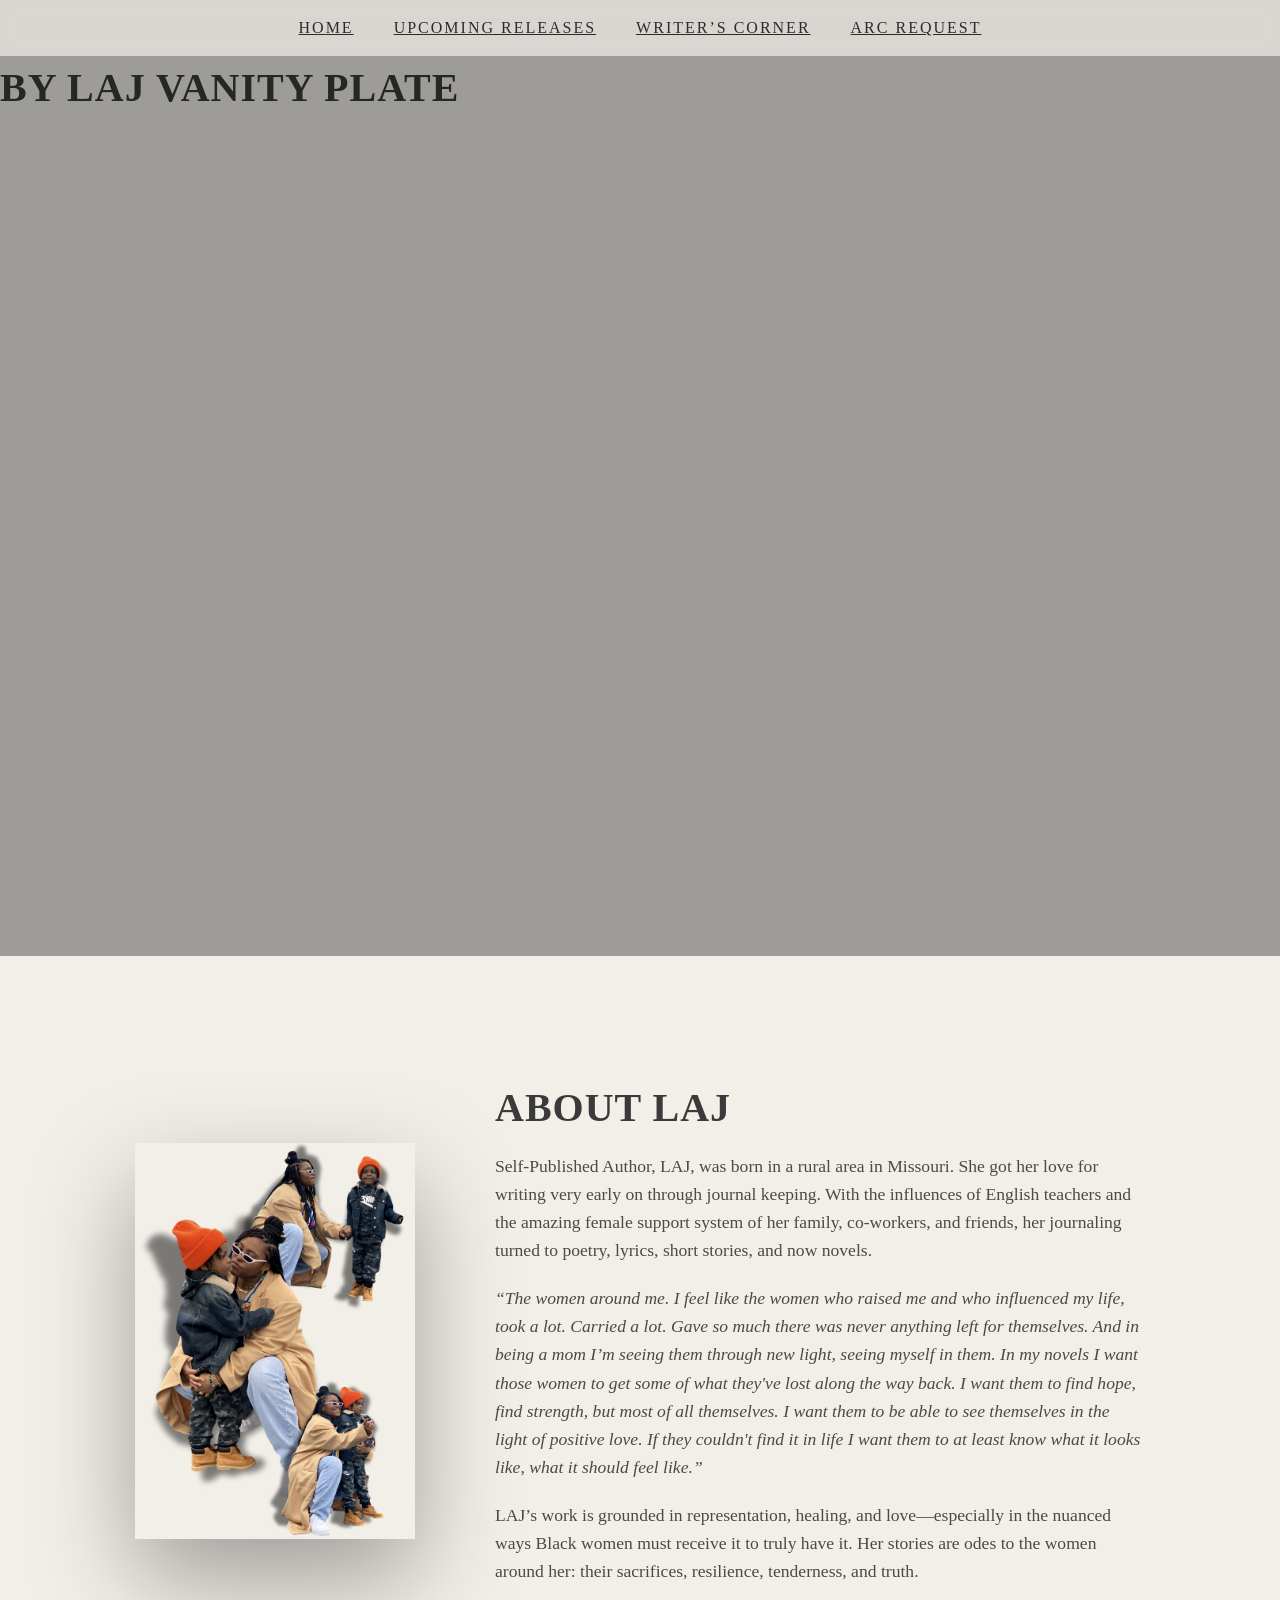
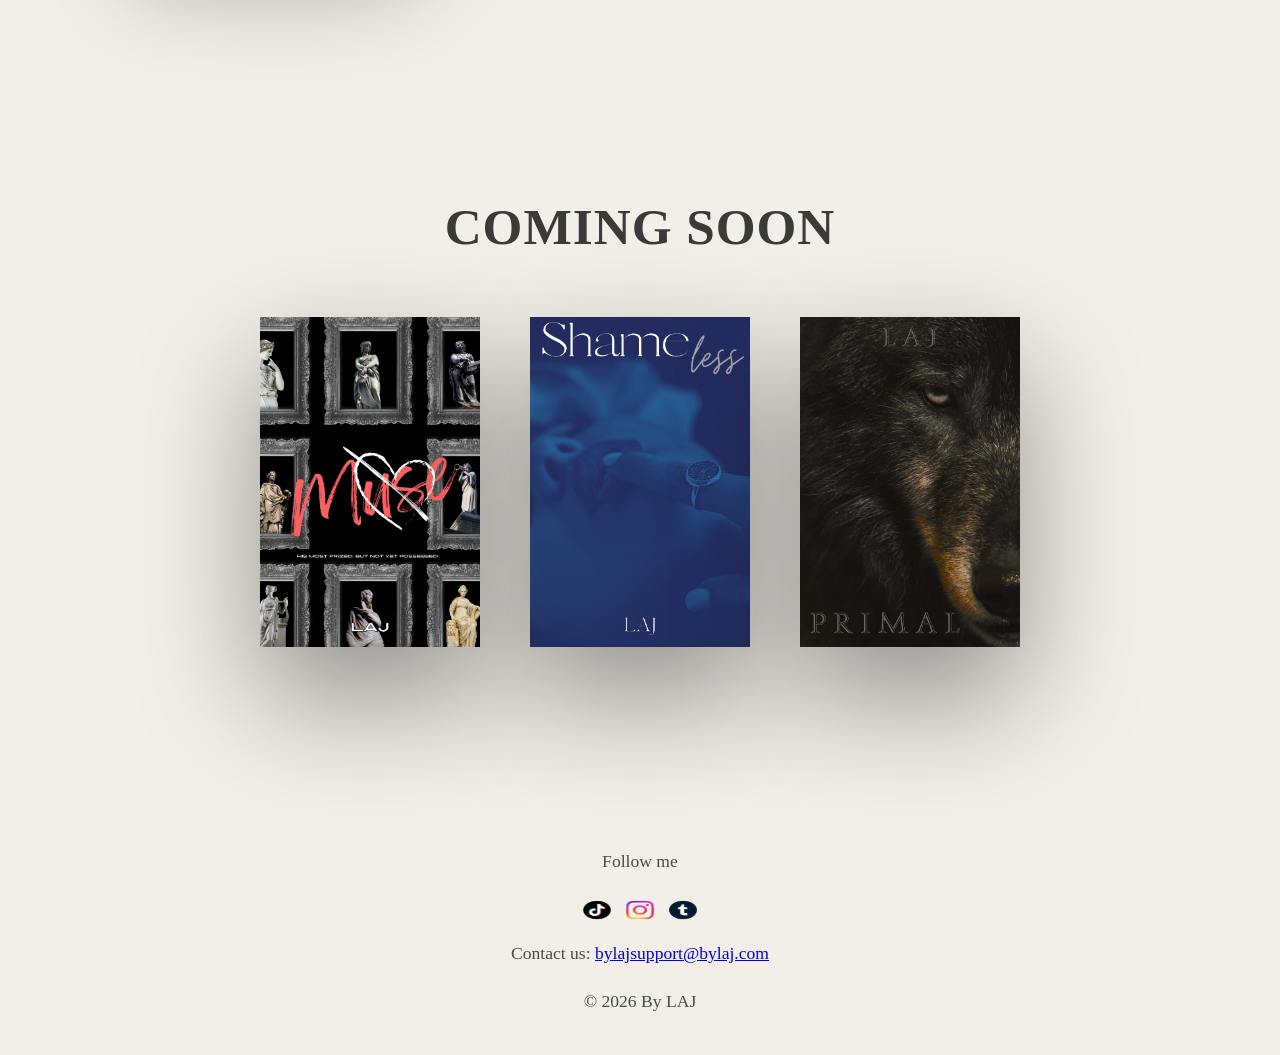
==== index.html @ 956c9118 "Remove Google Fonts and add hidden heading Removed Google Fonts links and added a hidden heading for" ====
<!DOCTYPE html>
<html lang="en">
<head>
  <meta charset="UTF-8">
  <meta name="description" content="By LAJ - Author and creative writer portfolio website">
  <meta name="keywords" content="LAJ, author, writer, books, creative writing">
  <meta name="viewport" content="width=device-width, initial-scale=1.0">
  <title>By LAJ | Home</title>
  <link rel="stylesheet" href="style.css">
</head>
<body>

  <!-- NAVIGATION -->
  <header>
    <nav>
      <ul>
        <li><a href="index.html">Home</a></li>
        <li><a href="upcoming.html">Upcoming Releases</a></li>
        <li><a href="writers-corner.html">Writer’s Corner</a></li>
        <li><a href="arc.html">ARC Request</a></li>
      </ul>
    </nav>
  </header>

  <!-- VANITY PLATE / INTRO VIDEO -->
  <section class="hero-video">
  <h2 class="visually-hidden">BY Laj Vanity Plate</h2>
  <video autoplay muted loop playsinline>
    <source src="vanity-plate.mp4" type="video/mp4">
  </video>

  <div class="hero-overlay">
  </div>
</section>

  <main>
    <!-- ABOUT SECTION -->
    <section class="about">
      <img src="author.png" alt="Author photo" class="parallax">
      <div class="about-text parallax-text">
        <h2>About LAJ</h2>
        <p>
          Self-Published Author, LAJ, was born in a rural area in Missouri.
          She got her love for writing very early on through journal keeping.
          With the influences of English teachers and the amazing female support system of her family, co-workers, and friends, her journaling turned to poetry, lyrics, short stories, and now novels.
        </p>
        <p class="quote">
          <em>
            “The women around me. I feel like the women who raised me and who influenced my life, took a lot. Carried a lot. Gave so much there was never anything left for themselves. And in being a mom I’m seeing them through new light, seeing myself in them. In my novels I want those women to get some of what they've lost along the way back. I want them to find hope, find strength, but most of all themselves. I want them to be able to see themselves in the light of positive love. If they couldn't find it in life I want them to at least know what it looks like, what it should feel like.”
          </em>
        </p>
        <p>
          LAJ’s work is grounded in representation, healing, and love—especially in the nuanced ways Black women must receive it to truly have it. Her stories are odes to the women around her: their sacrifices, resilience, tenderness, and truth.
        </p>
      </div>
    </section>

    <!-- FEATURED BOOKS -->
    <section class="section-card slide-up">
      <h2>Coming Soon</h2>
      <div class="book-grid">
        <div class="book parallax-book" data-index="0"><img src="book1.jpg" alt="Muse Cover"></div>
        <div class="book parallax-book" data-index="1"><img src="book2.jpg" alt="Shamless Cover"></div>
        <div class="book parallax-book" data-index="2"><img src="book3.jpg" alt="Primal"></div>
      </div>
    </section>
  </main>

  <!-- FOOTER -->
  <footer class="fade-in">
    <p>Follow me</p>
    <div class="social-icons">
      <a href="https://www.tiktok.com/@bylaj" target="_blank"><img src="2.png" alt="TikTok"></a>
      <a href="https://www.instagram.com/_bylaj" target="_blank"><img src="3.png" alt="Instagram"></a>
      <a href="https://www.tumblr.com/bylaj" target="_blank"><img src="4.png" alt="Tumblr"></a>
    </div>
  
      <p>Contact us: <a href="mailto:bylajsupport@bylaj.com">bylajsupport@bylaj.com</a></p>
    <p>© 2026 By LAJ</p>
  </footer>

  <script src="script.js"></script>
</body>
</html>
---- style.css ----
:root {
  --ink: #1a1a1a;
  --paper: #f2efe9;
  --aged-paper: #e6d7bf;
  --soft-shadow: rgba(0,0,0,0.08);
  --deep-shadow: rgba(0,0,0,0.15);
  --heritage-gold: #b89b5e;
}

* { margin: 0; padding: 0; box-sizing: border-box; }
html { scroll-behavior: smooth; }

body {
  font-family: "Georgia", serif;
  background: var(--paper);
  color: var(--ink);
  line-height: 1.6;
}

/* -------------------------
   NAVIGATION
--------------------------*/
header { position: sticky; top: 0; z-index: 100; }

nav ul {
  display: flex;
  justify-content: center;
  list-style: none;
  background: rgba(0,0,0,0.1);
  padding: 15px;
  backdrop-filter: blur(8px);
}

nav a {
  font-family: "Times New Roman", serif;
  text-transform: uppercase;
  letter-spacing: 2px;
  font-weight: 400;
  color: rgba(0,0,0,0.8);
  position: relative;
  margin: 0 20px;
  transition: all 0.3s ease;
}

nav a::after {
  content: "";
  position: absolute;
  bottom: -5px;
  left: 50%;
  width: 0;
  height: 6px;
  background: rgba(0,0,0,0.15);
  box-shadow: 0 0 15px rgba(0,0,0,0.25);
  transition: width 0.4s ease, left 0.4s ease;
  border-radius: 3px;
}

nav a:hover::after {
  width: 100%;
  left: 0;
}

/* -------------------------
   HERO / INTRO VIDEOS
--------------------------*/
.intro-video, .hero-video { position: relative; height: 100vh; overflow: hidden; }

.intro-video video, .hero-video video {
  width: 100%;
  height: 100%;
  object-fit: cover;
}

.intro-overlay, .hero-overlay {
  position: absolute;
  inset: 0;
  display: flex;
  flex-direction: column;
  justify-content: center;
  align-items: center;
  text-align: center;
}

.intro-overlay { color: white; background: rgba(0,0,0,0.3); }
.hero-overlay { background: rgba(0,0,0,0.35); }

.intro-overlay h1, .hero-overlay h1 {
  font-family: 'Montserrat',  cursive;
  font-size: 4rem;
  letter-spacing: 3px;
  margin-bottom: 10px;
  color: white;
}

.intro-overlay p, .tagline {
  font-family: "Georgia", serif;
  font-size: 1.2rem;
  color: white;
  font-weight: 400;
  opacity: 0.9;
}

/* -------------------------
   SECTION HEADERS About & Featured Books
--------------------------*/
h2, .writers-title {
  font-family: "Times New Roman", serif; cursive; 
  text-transform: uppercase;    
  font-size: 2.5rem;
  color: #3a3a3a;
  letter-spacing: 1px;
  margin-bottom: 12px;
}

p, .writers-subtitle {
  font-family: "Georgia", serif;
  font-size: 1.1rem;
  color: #4a4a4a;
  line-height: 1.6;
  margin-bottom: 20px;
}

/* -------------------------
   ABOUT / FLOATING ART GALLERY
--------------------------*/
.about {
  display: flex;
  justify-content: center;
  align-items: center;
  gap: 80px;
  margin: 120px auto;
  padding: 0 60px;
  max-width: 1200px;
}

.about img {
  width: 280px;
  flex-shrink: 0;
  filter: grayscale(10%) contrast(1.05);
  box-shadow: 0 40px 100px rgba(0,0,0,0.35);
}

.about-text { max-width: 650px; }

/* -------------------------
   FEATURED BOOKS / GRID
--------------------------*/
.section-card.slide-up {
  background: none;
  padding: 60px 20px;
  margin: 100px auto 120px;
}

.section-card.slide-up h2 {
  text-align: center;
  font-family: "Times New Roman", serif; cursive; 
  text-transform: uppercase;   
  font-size: 3.2rem;
  margin-bottom: 50px;
}

.book-grid {
  display: flex;
  justify-content: center;
  flex-wrap: wrap;
  gap: 50px;
}

.book {
  width: 220px; height: 330px;
  overflow: hidden;
  cursor: pointer;
  box-shadow: 0 50px 120px rgba(0,0,0,0.4);
  transition: transform 0.6s ease, box-shadow 0.6s ease;
  position: relative;
}

.book img {
  width: 100%;
  height: 100%;
  object-fit: cover;
}

.book:hover {
  transform: translateY(-25px) scale(1.07);
  box-shadow: 0 70px 150px rgba(0,0,0,0.6);
}

/* -------------------------
   UPCOMING RELEASES TABLE
--------------------------*/
#upcoming-table {
  width: 85%;
  max-width: 1000px;
  margin: 40px auto;
  border-collapse: collapse;
}

#upcoming-table th, #upcoming-table td {
  padding: 25px 15px;
  text-align: center;
  vertical-align: top;
}

#upcoming-table th {
  font-family: "Times New Roman", serif;
  text-transform: uppercase;
  letter-spacing: 2px;
  font-weight: 500;
  font-size: 0.95rem;
  color: #3a3a3a;
  border-bottom: 1px solid rgba(0,0,0,0.15);
}

#upcoming-table th:first-child, #upcoming-table td:first-child { width: 40%; }

.title-cell {
  display: flex;
  flex-direction: column;
  align-items: center;
  gap: 15px;
}

.cover-wrapper img {
  width: 200px;
  height: auto;
  object-fit: cover;
  box-shadow: 0 40px 100px rgba(0,0,0,0.35);
  transition: transform 0.6s ease, box-shadow 0.6s ease;
}

.cover-wrapper img:hover {
  transform: translateY(-15px) scale(1.05);
  box-shadow: 0 60px 140px rgba(0,0,0,0.5);
}

.book-title {
  font-family: 'Montserrat', cursive;
  font-size: 1.4rem;
  color: #3a3a3a;
}

/* -------------------------
   ARC FORM PAGE
--------------------------*/
.arc-card {
  max-width: 700px;
  margin: 2rem auto;
  padding: 2rem;
  background-color: #fdfdfd;
  border-radius: 12px;
  box-shadow: 0 8px 20px rgba(0,0,0,0.15);
  font-family: 'Helvetica', sans-serif;
}

.arc-card h2.center, .arc-card p.center { text-align: center; margin-bottom: 1rem; }

#arcRequestForm input, #arcRequestForm select, #arcRequestForm textarea {
  width: 100%;
  padding: 0.75rem;
  margin-bottom: 1.5rem;
  border: 1px solid #ccc;
  border-radius: 8px;
  font-size: 1rem;
}

#arcRequestForm button {
  width: 100%;
  padding: 0.85rem;
  background-color: #6b46c1;
  color: white;
  border: none;
  border-radius: 10px;
  font-size: 1rem;
  cursor: pointer;
  transition: background 0.3s ease;
}

#arcRequestForm button:hover { background-color: #553c9a; }

/* -------------------------
   WRITER'S CORNER GRID & POSTS
--------------------------*/
.writers-page .blog-grid {
  display: grid;
  grid-template-columns: repeat(auto-fill, minmax(280px, 1fr));
  grid-auto-rows: 10px; /* FIXED ROW HEIGHT for masonry calculation */
  gap: 30px;
  max-width: 1200px;
  width: 95%;
  margin: 0 auto 100px;
  transition: all 0.3s ease; /* smooth row adjustment */
}

.writers-page .blog-post {
  background: #ffffff;
  padding: 20px;
  padding-bottom: 15px !important;
  border-radius: 8px;
  box-shadow: 0 25px 60px rgba(0,0,0,0.08);
  display: flex;
  flex-direction: column;
  transition: transform 0.4s ease, box-shadow 0.4s ease;
  overflow: hidden; /* important for Read More */
  align-self: start;  /* prevent stretching */
}

/* Hover effect */
.writers-page .blog-post:hover {
  transform: translateY(-5px);
  box-shadow: 0 35px 80px rgba(0,0,0,0.15);
}

.writers-page .blog-post .post-date {
  font-size: 0.85rem;
  color: #888888;
  margin-bottom: 8px;
  font-style: italic;
}

.writers-page .post-image-wrapper img {
  width: 100%;
  height: auto;
  object-fit: cover;
  border-radius: 6px;
  margin-bottom: 15px;
  transition: transform 0.3s ease;
}

.writers-page .blog-post:hover .post-image-wrapper img {
  transform: scale(1.03);
}

.writers-page .blog-post h3 {
  font-family: 'Serif', 
  font-size: 1.4rem;
  margin-bottom: 10px;
}

.writers-page .blog-post p {
  font-size: 0.95rem;
  line-height: 1.6;
  margin-bottom: 10px;
}

/* -------------------------
   SHORT POST READ MORE WRAPPER
--------------------------*/
.writers-page .short-preview-wrapper {
  max-height: 120px; /* collapsed height */
  overflow: hidden;  /* keep grid snapping */
  transition: max-height 0.3s ease;
}

.writers-page .short-preview-wrapper.expanded {
  overflow: visible; /* full content allowed */
}

/* Read More button styling */
.writers-page .read-more-btn {
  cursor: pointer;
  color: var(--heritage-gold);
  background: none;
  border: none;
  font-weight: bold;
  padding: 0;
  font-size: 0.95rem;
  margin-top: 10px;
  text-align: left;
  display: inline-block;
  transition: color 0.3s ease;
}

.writers-page .read-more-btn:hover {
  color: darkgoldenrod;
}

/* -------------------------
   LOVE BUTTONS & COMMENT BOX
--------------------------*/
.writers-page .post-actions {
  display: flex;
  gap: 15px;
  margin-top: 15px;
}

.writers-page .post-actions button {
  background: none;
  border: none;
  cursor: pointer;
  font-size: 0.95rem;
  color: #4a4a4a;
  transition: color 0.3s ease;
}

.writers-page .post-actions button:hover {
  color: var(--heritage-gold);
}

.writers-page .comment-section {
  display: none;
  margin-top: 10px;
}

.writers-page .comment-section textarea {
  width: 100%;
  padding: 10px;
  border-radius: 8px;
  border: 1px solid #ccc;
  font-family: Georgia, serif;
  margin-bottom: 8px;
}

.writers-page .comment-section .submit-comment {
  padding: 6px 12px;
  border: none;
  border-radius: 8px;
  background: var(--ink);
  color: #fff;
  cursor: pointer;
}

.writers-page .comments-container p {
  margin: 5px 0;
  padding: 6px 10px;
  background: #eee;
  border-radius: 5px;
  font-size: 0.9rem;
}

/* -------------------------
   SCROLL ANIMATIONS
--------------------------*/
.fade-in { opacity: 0; transform: translateY(40px); transition: all 1s ease; }
.slide-up { opacity: 0; transform: translateY(60px); transition: all 1s ease; }
.visible { opacity: 1; transform: translateY(0); }

/* -------------------------
   UPCOMING PAGE LIGHTBOX
--------------------------*/
#lightbox {
  display: none;
  position: fixed;
  inset: 0;
  background: rgba(242, 239, 233, 0.95);
  justify-content: center;
  align-items: center;
  z-index: 1000;
}

#lightbox .book-container {
  position: relative;
  width: 90vw;
  max-width: 1000px;
  max-height: 90vh;
  background: var(--paper);
  border-radius: 12px;
  overflow: hidden;
  display: flex;
  justify-content: center;
  align-items: center;
  box-shadow: 0 40px 120px rgba(0,0,0,0.4);
}

#lightbox .book-page-wrapper {
  width: 100%;
  height: 100%;
  padding: 30px;
  display: flex;
  justify-content: center;
  align-items: center;
}

#lightbox .book-page {
  display: flex;
  width: 100%;
  height: 100%;
  gap: 40px;
}

#lightbox .book-left {
  flex: 1;
  display: flex;
  justify-content: center;
  align-items: center;
}

#lightbox .book-left img {
  max-width: 100%;
  max-height: 75vh;
  object-fit: contain;
  border-radius: 8px;
  box-shadow: 0 25px 70px rgba(0,0,0,0.3);
}

#lightbox .book-right {
  flex: 1;
  background: url('paper-texture.png') repeat;
  padding: 30px;
  overflow-y: auto;
  border-radius: 8px;
}

#lightbox .book-synopsis {
  font-size: 1rem;
  line-height: 1.7;
  color: var(--ink);
}

#lightbox .nav {
  position: absolute;
  top: 50%;
  transform: translateY(-50%);
  font-size: 2.5rem;
  color: var(--ink);
  cursor: pointer;
  padding: 10px;
  user-select: none;
}
#lightbox .prev { left: 10px; }
#lightbox .next { right: 10px; }
#lightbox .nav:hover { opacity: 0.7; }

#lightbox .close {
  position: absolute;
  top: 15px;
  right: 20px;
  font-size: 2.5rem;
  color: var(--ink);
  cursor: pointer;
}

/* Center synopsis text and allow scrolling */
#lightbox .book-right .book-synopsis.centered {
  text-align: center;
  overflow-y: auto;
  max-height: 75vh; /* ensures scrolling */
  white-space: pre-line; /* preserves line breaks */
  padding-right: 10px; /* for scrollbar spacing */
}

/* Highlight specific phrases */
.highlight {
  color: #f86063;
  font-weight: bold;
}

/* Hover label on covers */
.cover-wrapper .cover-hover-label {
  pointer-events: none;
  position: absolute;
  top: 50%;
  left: 50%;
  transform: translate(-50%, -50%);
  background: rgba(255,255,255,0.85);
  color: #000;
  padding: 5px 12px;
  border-radius: 8px;
  font-size: 0.9rem;
  font-family: Georgia, serif;
  opacity: 0;
  transition: opacity 0.3s ease;
}

.cover-wrapper:hover .cover-hover-label {
  opacity: 1;
}

/* ===========================
   GLOBAL LIGHTBOX SCROLL LOCK
=========================== */
body.lightbox-open {
  overflow: hidden;
}

/* -------------------------
   RESPONSIVE
--------------------------*/
@media (max-width:1000px) {
  .book-grid { flex-wrap: wrap; justify-content: center; }
  .about { flex-direction: column; align-items: center; gap: 30px; }
  .section-card.slide-up h2 { font-size: 2.5rem; margin-bottom: 30px; }
  .book { width: 180px; height: 280px; }
}

@media (max-width:700px) {
  .writers-page .blog-grid { grid-template-columns: 1fr; gap: 25px; }
  .wc-book-container { width: 95%; height: 500px; }
  .wc-book-page { padding: 25px; font-size: 0.95rem; }
  .intro-overlay h1, .hero-overlay h1 { font-size: 3rem; }
  nav ul { flex-direction: column; padding: 10px; }
  nav a { margin: 10px 0; }
}

/* -------------------------
   FOOTER
--------------------------*/
footer {
  text-align: center;
  padding: 20px 0;
  font-size: 0.9rem;
  width: 100%;
  background: var(--paper);
}

.social-icons {
  display: flex;
  justify-content: center;
  gap: 15px;
  margin: 8px 0;
}

.social-icons img {
  width: 28px; height: 28px;
  transition: transform 0.3s, opacity 0.3s;
}

.social-icons img:hover {
  transform: translateY(-3px);
  opacity: 0.8;
}

/* Hide empty image wrapper only on writers page to remove extra space */
.writers-page .post-image-wrapper:empty {
  display: none !important;
  height: 0 !important;
  margin: 0 !important;
  padding: 0 !important;
}

/* Remove bottom margin on last paragraph inside blog cards */
.writers-page .blog-card p:last-child {
  margin-bottom: 0 !important;
}

/* ===========================
   WRITERS CORNER LIGHTBOX - BOOK STYLE
=========================== */
#wc-lightbox {
  display: none;
  position: fixed;
  inset: 0;
  background: rgba(242, 239, 233, 0.95);
  justify-content: center;
  align-items: center;
  z-index: 1000;
}

#wc-lightbox .book-container {
  position: relative;
  width: 90vw;
  max-width: 1000px;
  max-height: 90vh;
  background: var(--paper);
  border-radius: 12px;
  overflow: hidden;
  display: flex;
  justify-content: center;
  align-items: center;
  box-shadow: 0 40px 120px rgba(0,0,0,0.4);
  /* optional: subtle page shadow to mimic real book */
  box-shadow: inset 0 0 50px rgba(0,0,0,0.05), 0 40px 120px rgba(0,0,0,0.4);
}

#wc-lightbox .book-page-wrapper {
  width: 100%;
  height: 100%;
  padding: 30px;
  display: flex;
  justify-content: center;
  align-items: center;
}

#wc-lightbox .book-page {
  display: flex;
  width: 100%;
  height: 100%;
  gap: 40px;
  background: var(--paper);
}

#wc-lightbox .book-left {
  flex: 1;
  display: flex;
  justify-content: center;
  align-items: center;
}

#wc-lightbox .book-left img {
  max-width: 100%;
  max-height: 75vh;
  object-fit: contain;
  border-radius: 8px;
  box-shadow: 0 25px 70px rgba(0,0,0,0.3);
}

#wc-lightbox .book-right {
  flex: 1;
  background: url('paper-texture.png') repeat;
  padding: 40px 35px;
  overflow: hidden; /* remove scrolling */
  border-radius: 8px;
  display: flex;
  flex-direction: column;
  justify-content: flex-start;
}

/* Book text styling */
#wc-lightbox .book-synopsis {
  font-size: 1 rem;
  line-height: 1.8;
  color: var(--ink);
  font-family: "Georgia", serif;
  white-space: pre-wrap; /* preserve paragraphs and line breaks */
  text-indent: 1.2em; /* indent first line of paragraphs */
  margin-bottom: 1em;
} 

/* Dialogue indentation: add extra for quotes */
#wc-lightbox .book-synopsis blockquote,
#wc-lightbox .book-synopsis .dialogue {
  margin-left: 3em;
  margin-right: 1em;
  font-style: italic;
  line-height: 1.9;
}

/* Highlight specific phrases */
#wc-lightbox .book-synopsis .highlight {
  color: #f86063;
  font-weight: bold;
}

/* Navigation buttons */
#wc-lightbox .nav {
  position: absolute;
  top: 50%;
  transform: translateY(-50%);
  font-size: 2.5rem;
  color: var(--ink);
  cursor: pointer;
  padding: 10px;
  user-select: none;
  z-index: 10;
}
#wc-lightbox .prev { left: 10px; }
#wc-lightbox .next { right: 10px; }
#wc-lightbox .nav:hover { opacity: 0.7; }

#wc-lightbox .close {
  position: absolute;
  top: 15px;
  right: 20px;
  font-size: 2.5rem;
  color: var(--ink);
  cursor: pointer;
}

/* Global lightbox scroll lock */
body.lightbox-open {
  overflow: hidden;
}

/* Responsive tweaks */
@media (max-width:1000px) {
  #wc-lightbox .book-page {
    flex-direction: column;
  }
  #wc-lightbox .book-left, #wc-lightbox .book-right {
    flex: none;
    width: 100%;
    height: auto;
  }
  #wc-lightbox .book-right {
    padding: 25px;
  }
}

@media (max-width:700px) {
  #wc-lightbox .book-page {
    gap: 20px;
  }
  #wc-lightbox .book-right {
    padding: 20px;
  }
  #wc-lightbox .book-synopsis {
    font-size: 0.95rem;
  }
}

/* ===========================
   WRITERS CORNER "CLICK FOR MORE" HOVER LABEL
=========================== */
.writers-page .post-image-wrapper {
  position: relative; /* ensure label is positioned correctly */
}

.writers-page .post-image-wrapper .cover-hover-label {
  pointer-events: none;
  position: absolute;
  top: 50%;
  left: 50%;
  transform: translate(-50%, -50%);
  background: rgba(255, 255, 255, 0.85);
  color: #000;
  padding: 5px 12px;
  border-radius: 8px;
  font-size: 0.9rem;
  font-family: Georgia, serif;
  opacity: 0;
  transition: opacity 0.3s ease;
  z-index: 10; /* ensure label is above the image */
}

.writers-page .post-image-wrapper:hover .cover-hover-label {
  opacity: 1;
}

/* -------------------------
   FADE TEXT HIGHLIGHT
--------------------------*/
.fade-text {
  background: linear-gradient(90deg, #2887bf 0%, #a6a6a6 100%);
  -webkit-background-clip: text;
  -webkit-text-fill-color: transparent;
  display: inline-block;
  font-weight: bold;
}

/* Ensure scrollable synopsis next to cover */
#lightbox .book-right .book-synopsis {
  overflow-y: auto;
  max-height: 75vh; /* keeps it inside viewport */
  padding-right: 10px; /* space for scrollbar */
  line-height: 1.7;
  white-space: pre-line; /* preserves line breaks */
}

/* Optional: center text if needed */
#lightbox .book-right .book-synopsis.centered {
  text-align: center;
}

/* =====================================================
   WRITERS CORNER – TRUE 3D BOOK MODE (UPGRADE)
   Desktop: Two-page spread
   Mobile: Single page
===================================================== */

/* --- Override old layout --- */
#wc-lightbox .book-page {
  display: none !important;
}

/* --- Perspective Container --- */
#wc-lightbox .book-page-wrapper {
  perspective: 2000px;
  width: 100%;
  height: 100%;
  padding: 0;
}

/* --- Book Container --- */
#wc-lightbox .wc-book {
  width: 95%;
  max-width: 1100px;
  height: 85vh;
  max-height: 800px;
  margin: auto;
  position: relative;
  transform-style: preserve-3d;
  transition: transform 0.8s cubic-bezier(.25,.8,.25,1);
  display: flex;
  align-items: center;
  justify-content: center;
}

/* Cinematic scaling on very large screens */
@media (min-width: 1400px) {
  #wc-lightbox .wc-book {
    max-width: 1250px;
    height: 88vh;
  }
}

/* --- Spread Layout --- */
#wc-lightbox .wc-spread {
  display: flex;
  width: 100%;
  height: 100%;
  background: var(--paper);
  border-radius: 10px;
  box-shadow:
    inset 0 0 60px rgba(0,0,0,0.06),
    0 50px 140px rgba(0,0,0,0.4);
  overflow: hidden;
  position: relative;
}

/* Center gutter shadow */
#wc-lightbox .wc-spread::after {
  content: "";
  position: absolute;
  top: 0;
  bottom: 0;
  left: 50%;
  width: 40px;
  transform: translateX(-50%);
  background: radial-gradient(circle at center, rgba(0,0,0,0.15), transparent 70%);
  pointer-events: none;
}

/* --- Individual Pages --- */
#wc-lightbox .wc-page {
  flex: 1;
  display: flex;
  flex-direction: column;
  justify-content: flex-start;
  overflow: visible;
  background: url('paper-texture.png') repeat;
}

/* --- Cover Page Styling --- */
#wc-lightbox .cover-page {
  align-items: center;
  justify-content: center;
  text-align: center;
}

#wc-lightbox .cover-page img {
  max-width: 85%;
  max-height: 85%;
  object-fit: contain;
  border-radius: 8px;
  box-shadow: 0 30px 90px rgba(0,0,0,0.4);
  margin-bottom: 25px;
}

#wc-lightbox .cover-page h2 {
  font-family: "Times New Roman", serif; cursive; 
  text-transform: uppercase;   
  font-size: 2.2rem;
  margin-top: 10px;
}

/* --- Text Page Styling --- */
#wc-lightbox .text-page {
  font-family: Georgia, serif;
  font-size: 1.5rem;
  line-height: 1.9;
  color: var(--ink);
}

#wc-lightbox .wc-page-inner {
  padding: 60px; 55px;
  line-height: 1.9;
  overflow-y: auto;
}

/* Reset text styling inside lightbox */
#wc-lightbox .wc-page-inner,
#wc-lightbox .book-synopsis {
  font-style: normal;      /* removes italics */
  font-weight: 400;        /* normal weight */
  font-family: Georgia, serif;  /* ensure serif font */
  color: var(--ink);       /* ensures correct color */
}

/* Writers Corner Lightbox - Book-style paragraph formatting */
#wc-lightbox .text-page p {
    text-indent: 2em;      /* classic book-style first line indent */
    margin-bottom: 1.2em;  /* space between paragraphs */
    line-height: 1.8;      /* slightly taller line-height for readability */
}

/* --- 3D Flip Animations --- */
#wc-lightbox .flip-next {
  animation: wcFlipNext 0.8s ease forwards;
}

#wc-lightbox .flip-prev {
  animation: wcFlipPrev 0.8s ease forwards;
}

@keyframes wcFlipNext {
  0% { transform: rotateY(0deg); }
  50% { transform: rotateY(-15deg); }
  100% { transform: rotateY(0deg); }
}

@keyframes wcFlipPrev {
  0% { transform: rotateY(0deg); }
  50% { transform: rotateY(15deg); }
  100% { transform: rotateY(0deg); }
}

/* =====================================================
   RESPONSIVE – TABLET
===================================================== */
@media (max-width: 1000px) {
  #wc-lightbox .wc-page {
    padding: 40px 35px;
  }
}

/* =====================================================
   MOBILE – SINGLE PAGE MODE
===================================================== */
@media (max-width: 768px) {

  #wc-lightbox .wc-spread {
    flex-direction: column;
  }

  #wc-lightbox .wc-spread::after {
    display: none; /* remove gutter */
  }

  #wc-lightbox .wc-page {
    width: 100%;
    height: 100%;
    padding: 30px 25px;
  }

  /* Hide left page entirely */
  #wc-lightbox .wc-page:first-child {
    display: none;
  }

  #wc-lightbox .text-page {
    font-size: 0.95rem;
    line-height: 1.8;
  }
}
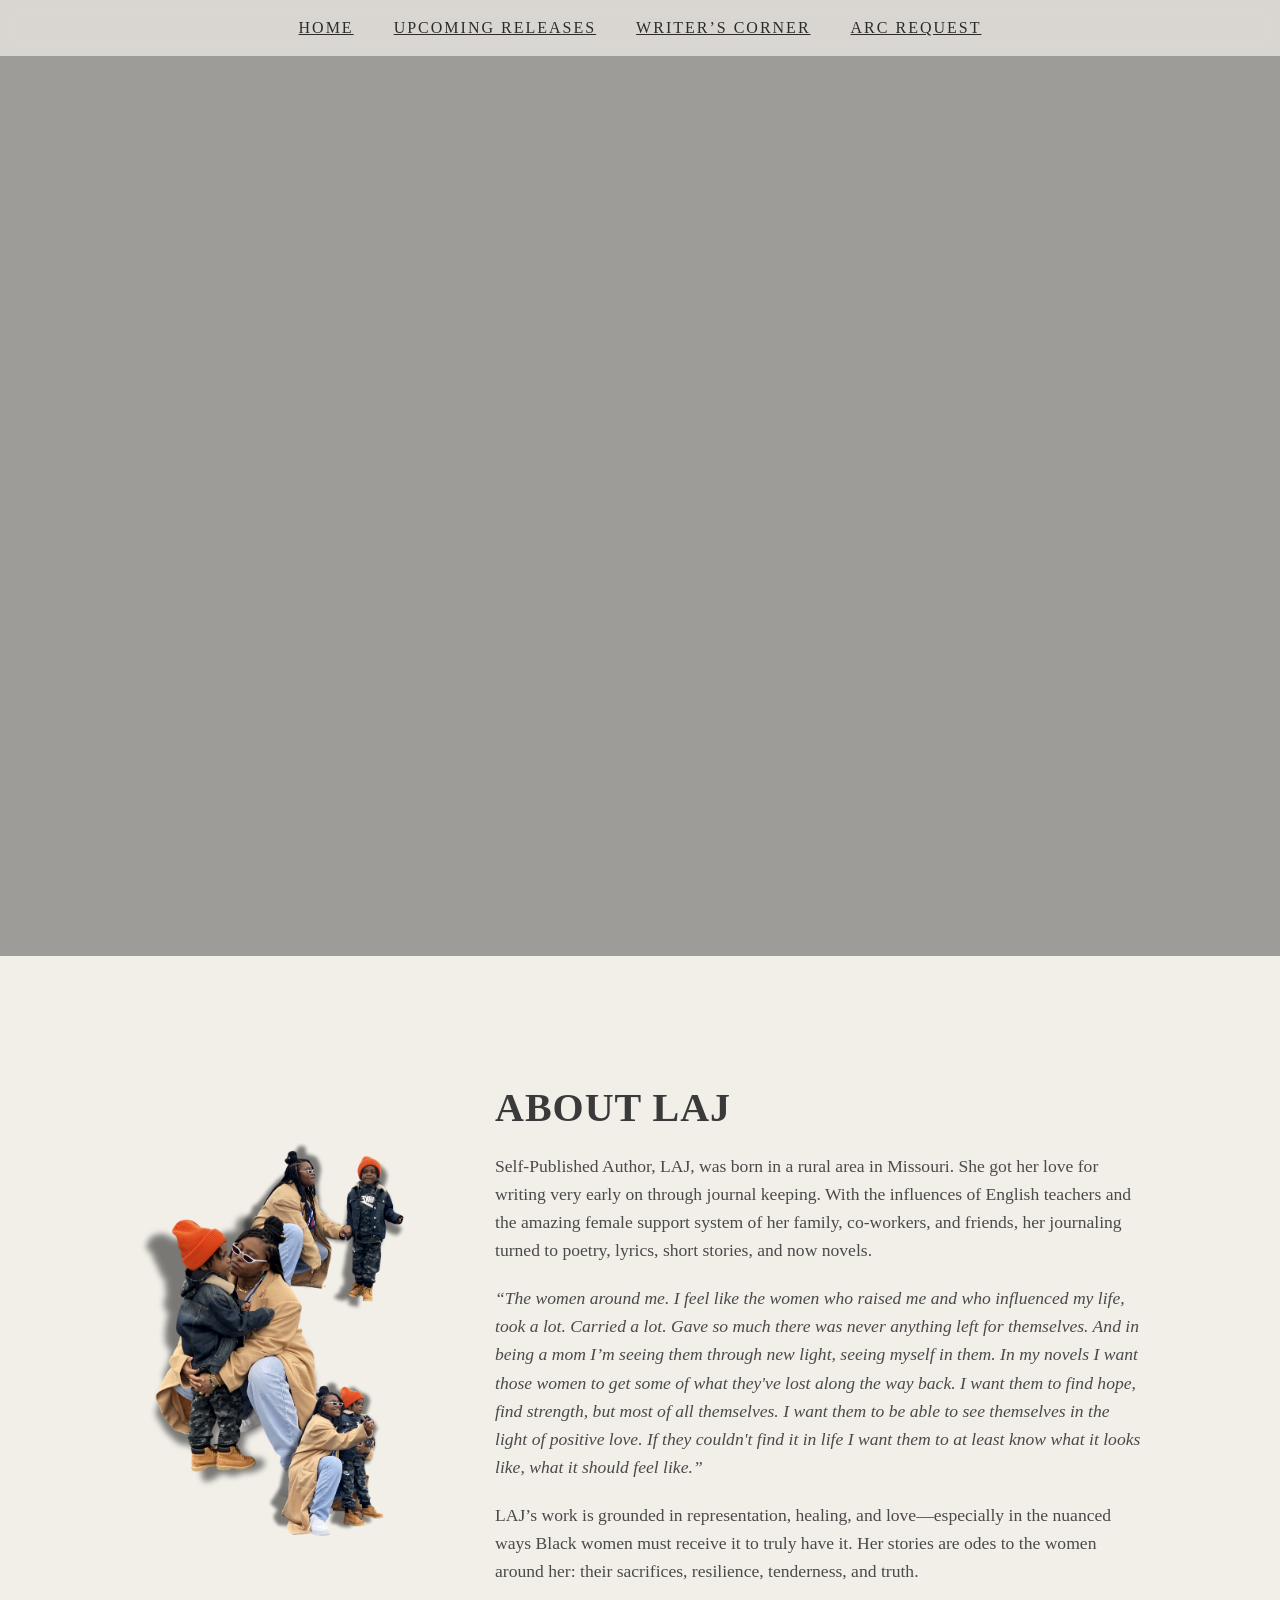
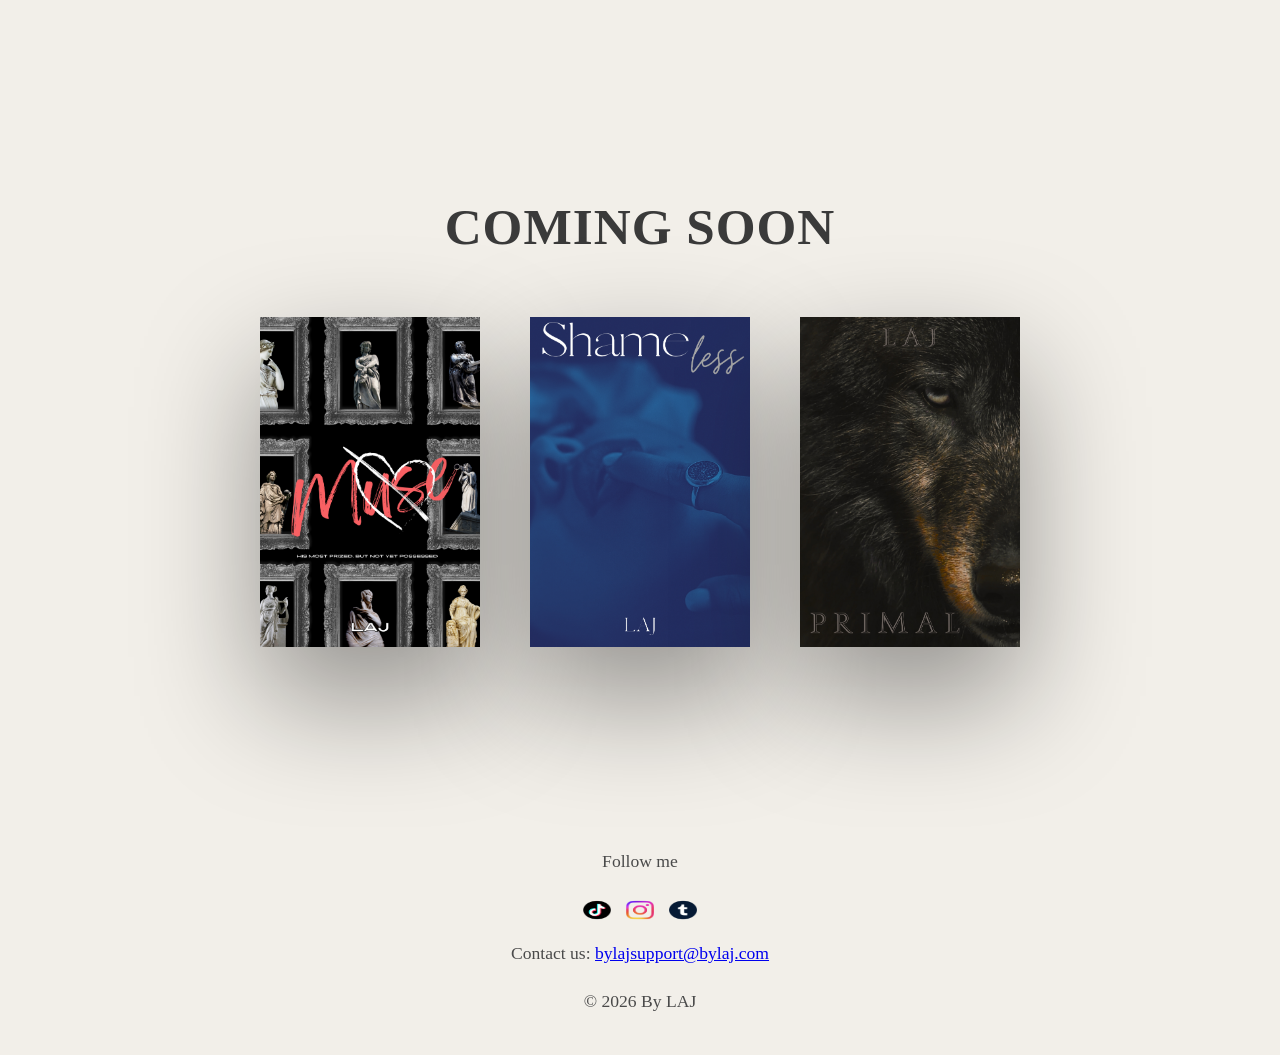
==== commit a66a64f9: "Refactor navigation header for accessibility" ====
--- a/index.html
+++ b/index.html
@@ -11,16 +11,16 @@
 <body>
 
   <!-- NAVIGATION -->
-  <header>
-    <nav>
-      <ul>
-        <li><a href="index.html">Home</a></li>
-        <li><a href="upcoming.html">Upcoming Releases</a></li>
-        <li><a href="writers-corner.html">Writer’s Corner</a></li>
-        <li><a href="arc.html">ARC Request</a></li>
-      </ul>
-    </nav>
-  </header>
+  <header role="banner">
+  <nav role="navigation" aria-label="Main site navigation">
+    <ul>
+      <li><a href="index.html">Home</a></li>
+      <li><a href="upcoming.html">Upcoming Releases</a></li>
+      <li><a href="writers-corner.html">Writer’s Corner</a></li>
+      <li><a href="arc.html">ARC Request</a></li>
+    </ul>
+  </nav>
+</header>
 
   <!-- VANITY PLATE / INTRO VIDEO -->
   <section class="hero-video">
--- a/style.css
+++ b/style.css
@@ -84,6 +84,18 @@
 .intro-overlay { color: white; background: rgba(0,0,0,0.3); }
 .hero-overlay { background: rgba(0,0,0,0.35); }
 
+.visually-hidden {
+  position: absolute;
+  width: 1px;
+  height: 1px;
+  padding: 0;
+  margin: -1px;
+  overflow: hidden;
+  clip: rect(0,0,0,0);
+  white-space: nowrap;
+  border: 0;
+}
+
 .intro-overlay h1, .hero-overlay h1 {
   font-family: 'Montserrat',  cursive;
   font-size: 4rem;
@@ -137,7 +149,6 @@
   width: 280px;
   flex-shrink: 0;
   filter: grayscale(10%) contrast(1.05);
-  box-shadow: 0 40px 100px rgba(0,0,0,0.35);
 }
 
 .about-text { max-width: 650px; }
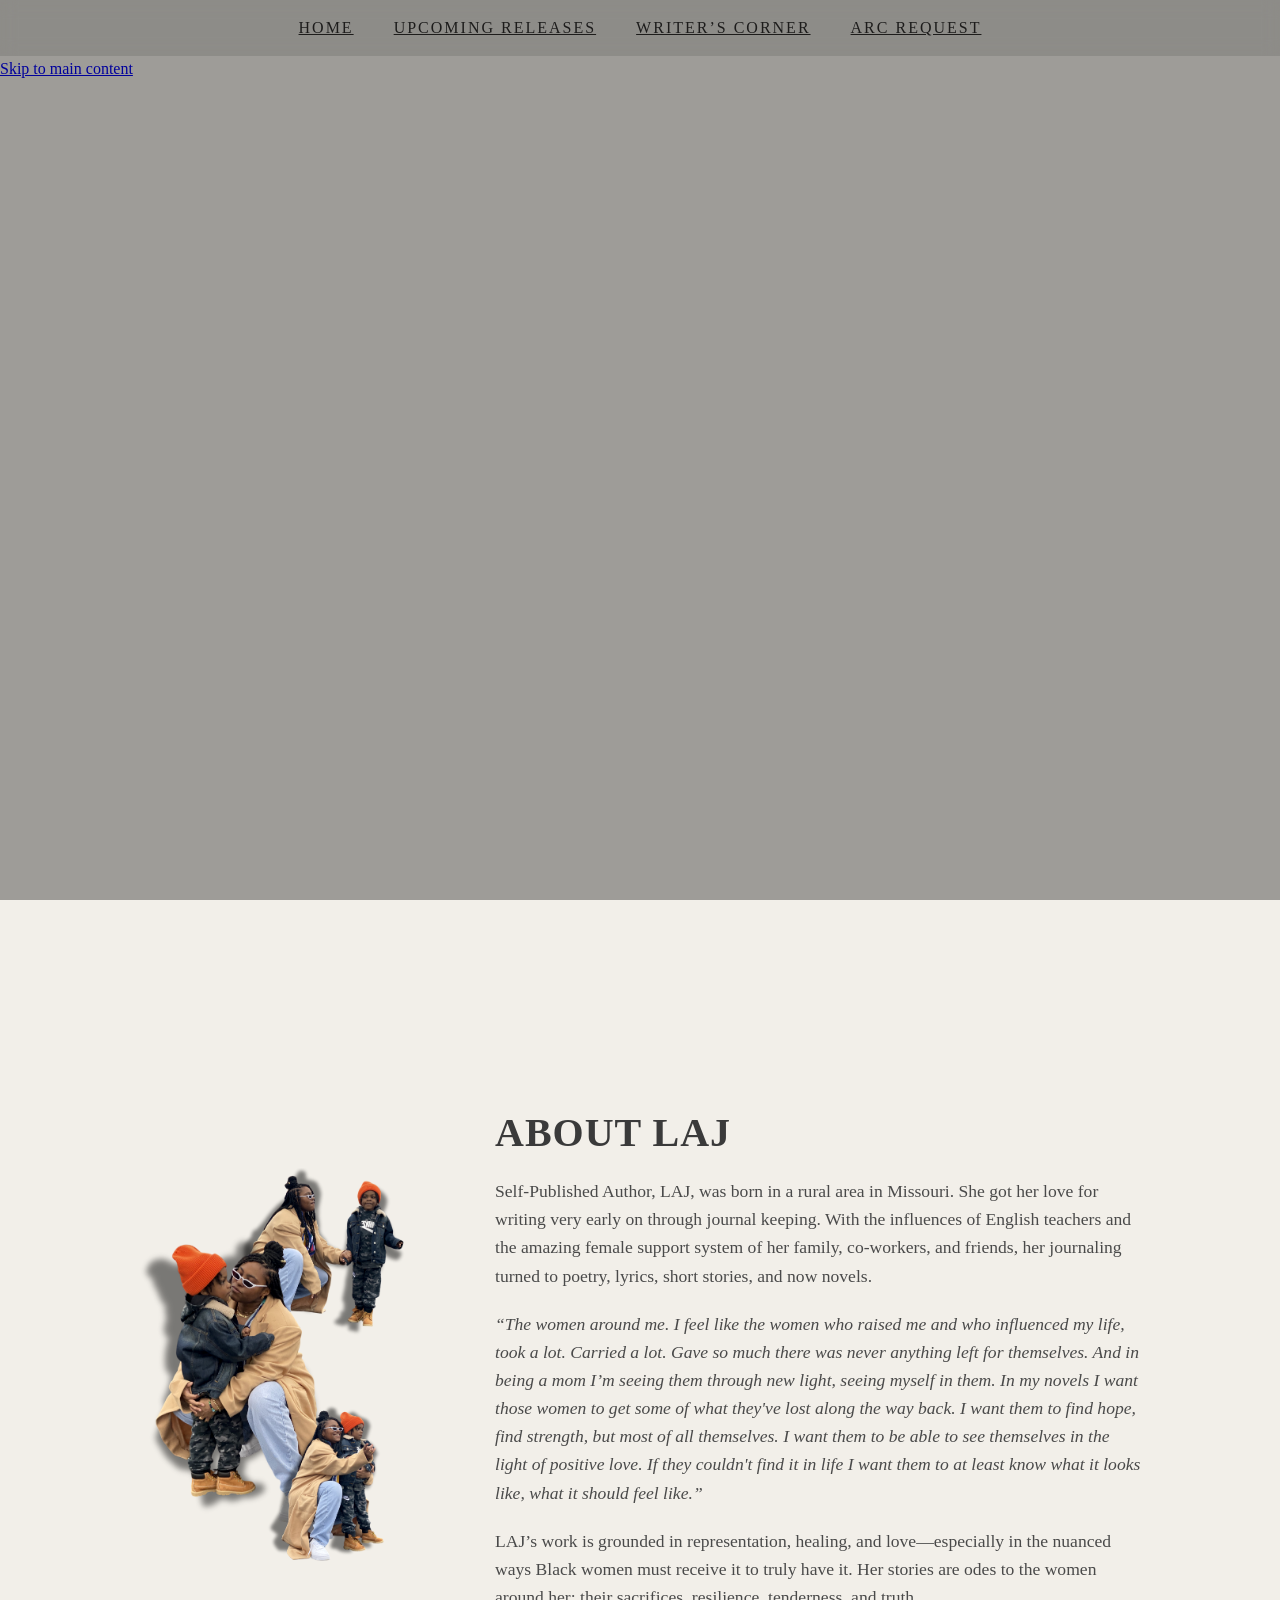
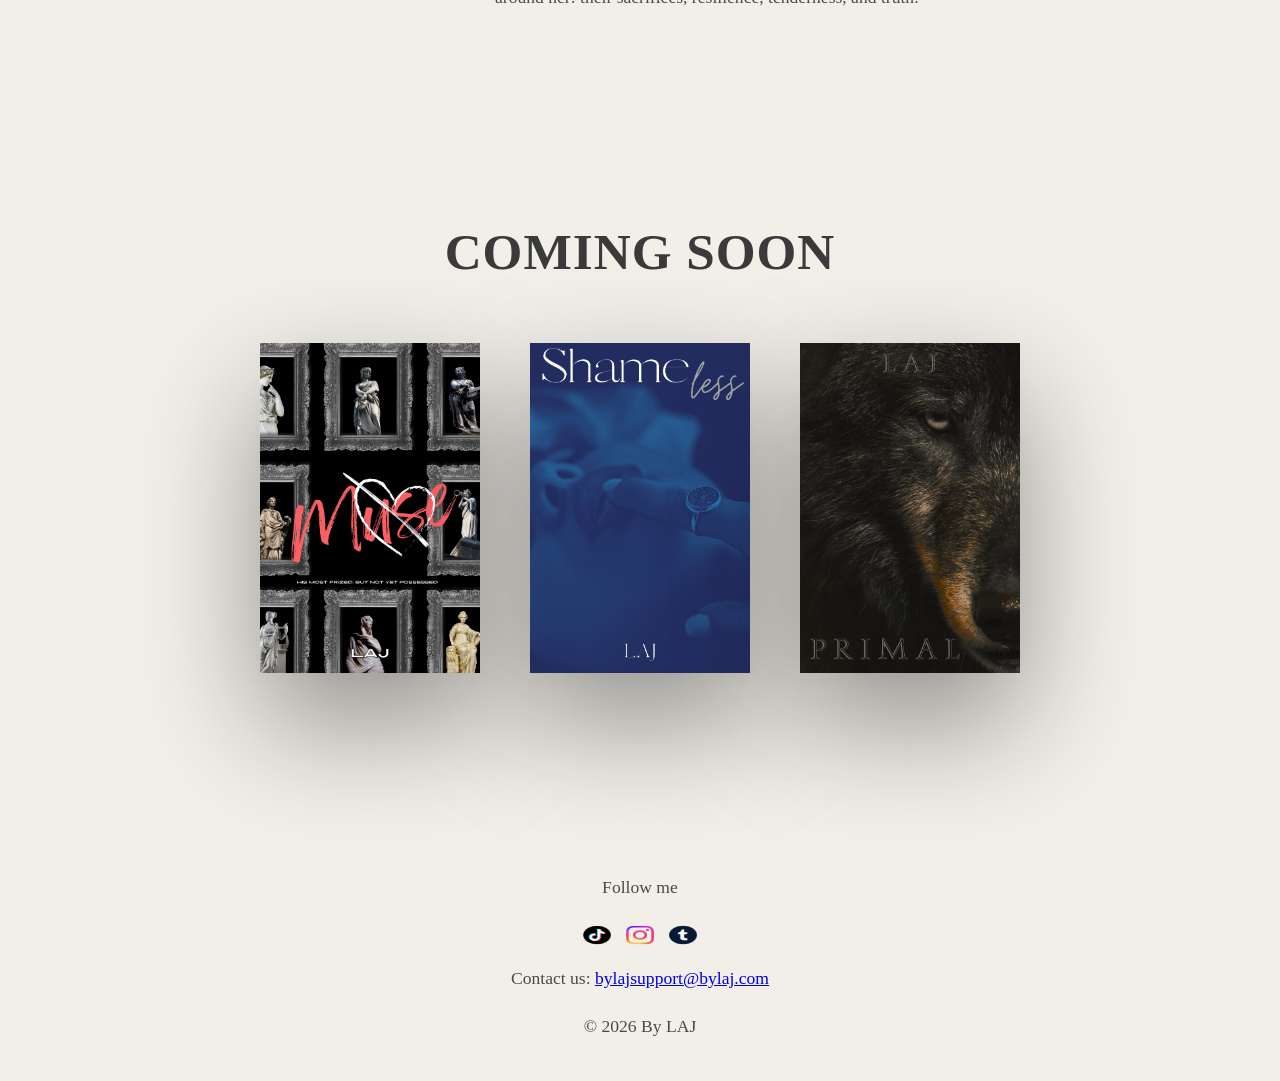
==== commit dc47e1df: "Enhance accessibility and update video tag attributes Added skip link for accessibility and updated " ====
--- a/index.html
+++ b/index.html
@@ -23,11 +23,15 @@
 </header>
 
   <!-- VANITY PLATE / INTRO VIDEO -->
-  <section class="hero-video">
+<a href="#maincontent" class="skip-link">Skip to main content</a>
+
+<section class="hero-video" role="banner" aria-label="Site hero featuring vanity plate video">
   <h2 class="visually-hidden">BY Laj Vanity Plate</h2>
-  <video autoplay muted loop playsinline>
+  <video autoplay muted loop playsinline aria-hidden="true">
     <source src="vanity-plate.mp4" type="video/mp4">
+    Your browser does not support the video tag.
   </video>
+</section>
 
   <div class="hero-overlay">
   </div>
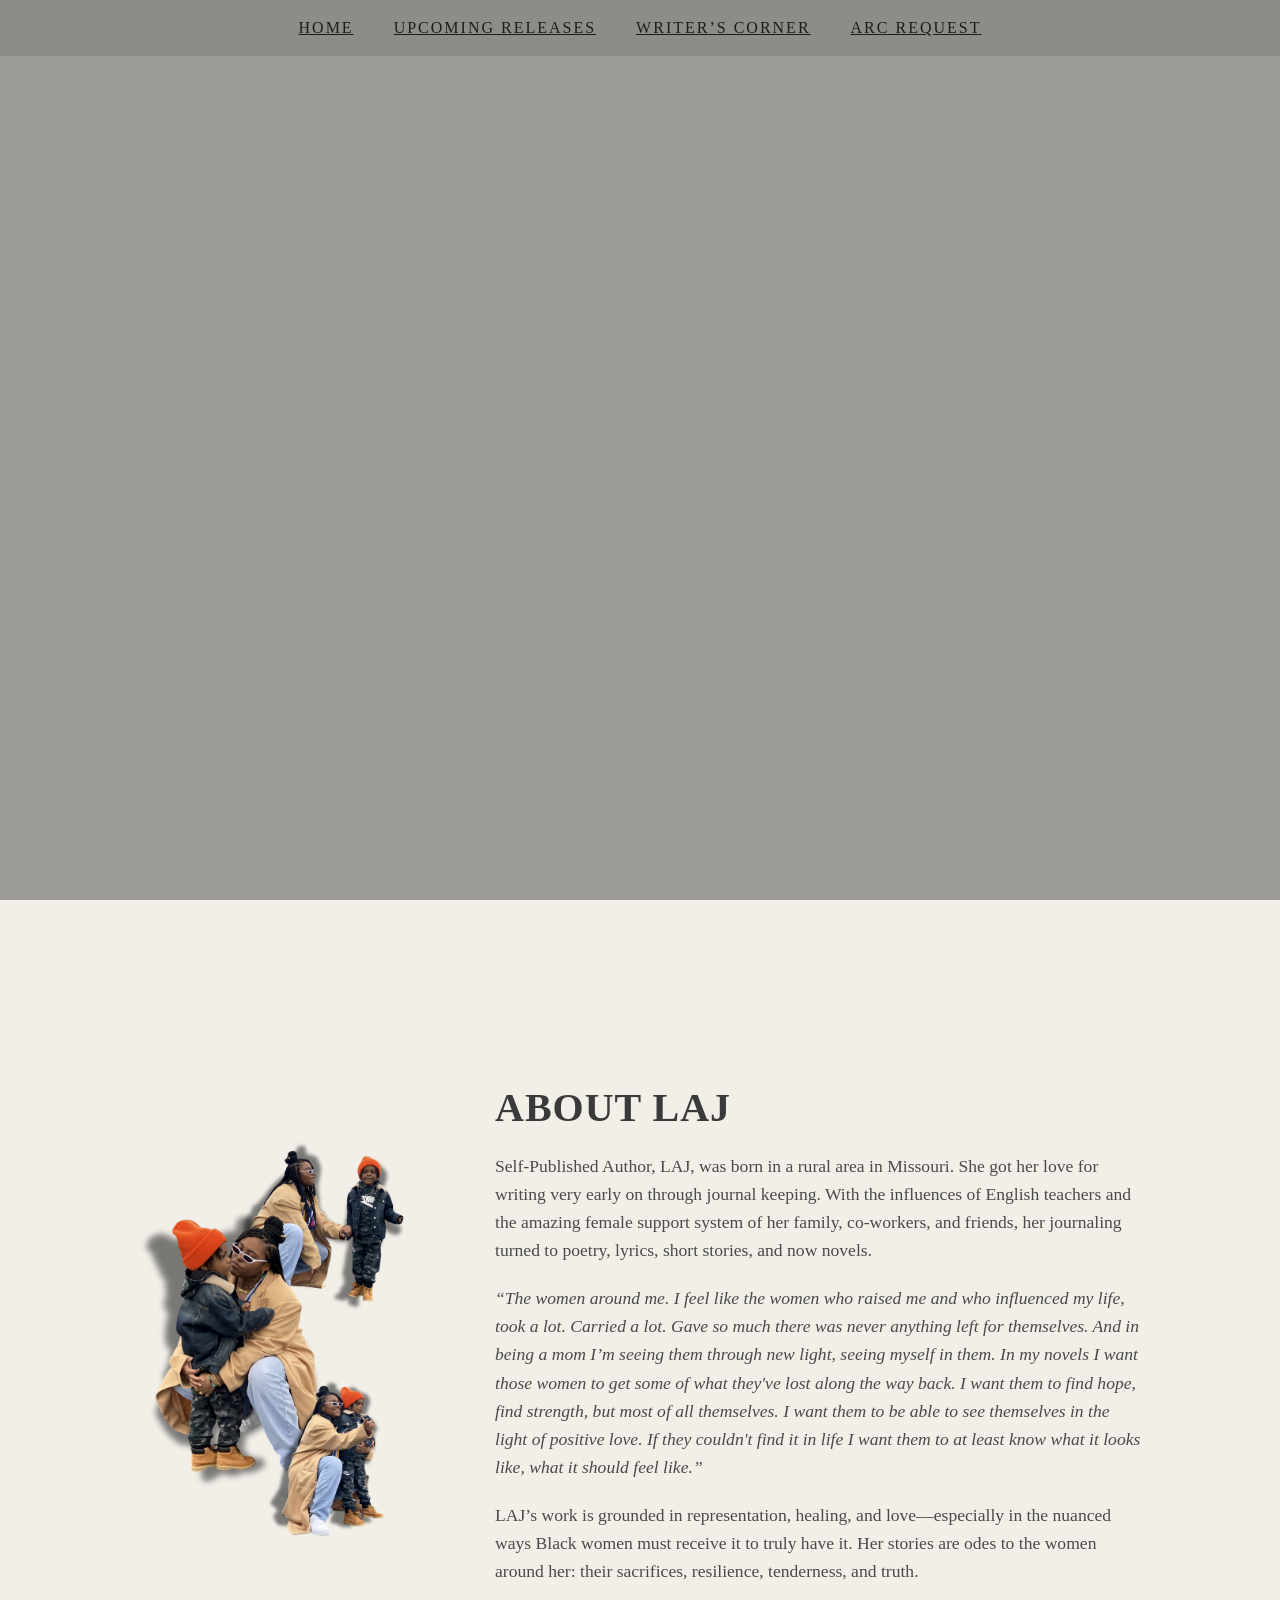
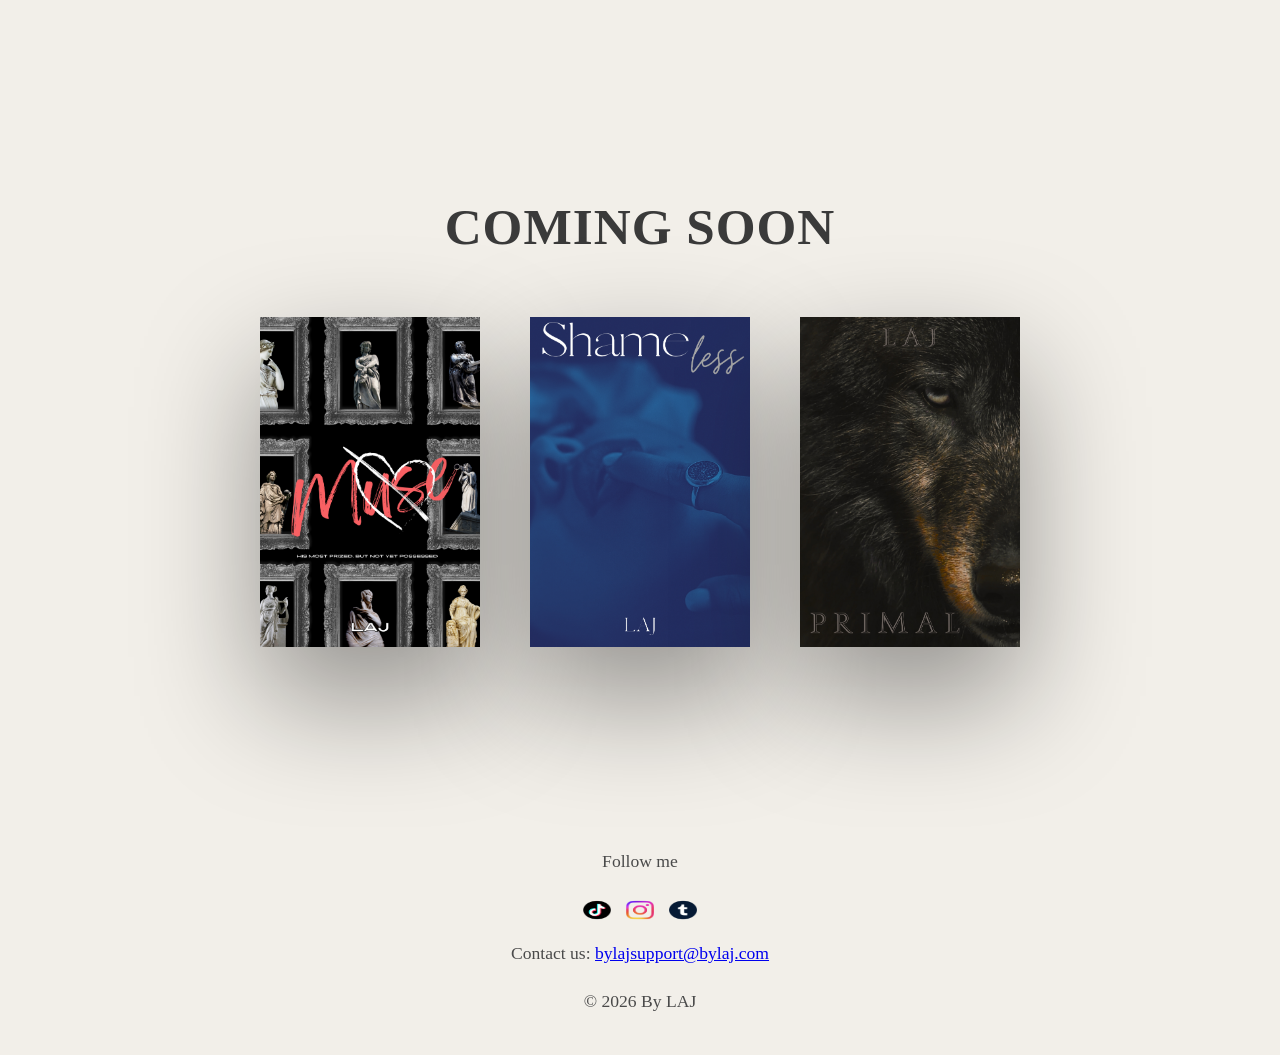
==== commit 3fff657c: "Update index.html" ====
--- a/index.html
+++ b/index.html
@@ -23,7 +23,7 @@
 </header>
 
   <!-- VANITY PLATE / INTRO VIDEO -->
-<a href="#maincontent" class="skip-link">Skip to main content</a>
+
 
 <section class="hero-video" role="banner" aria-label="Site hero featuring vanity plate video">
   <h2 class="visually-hidden">BY Laj Vanity Plate</h2>
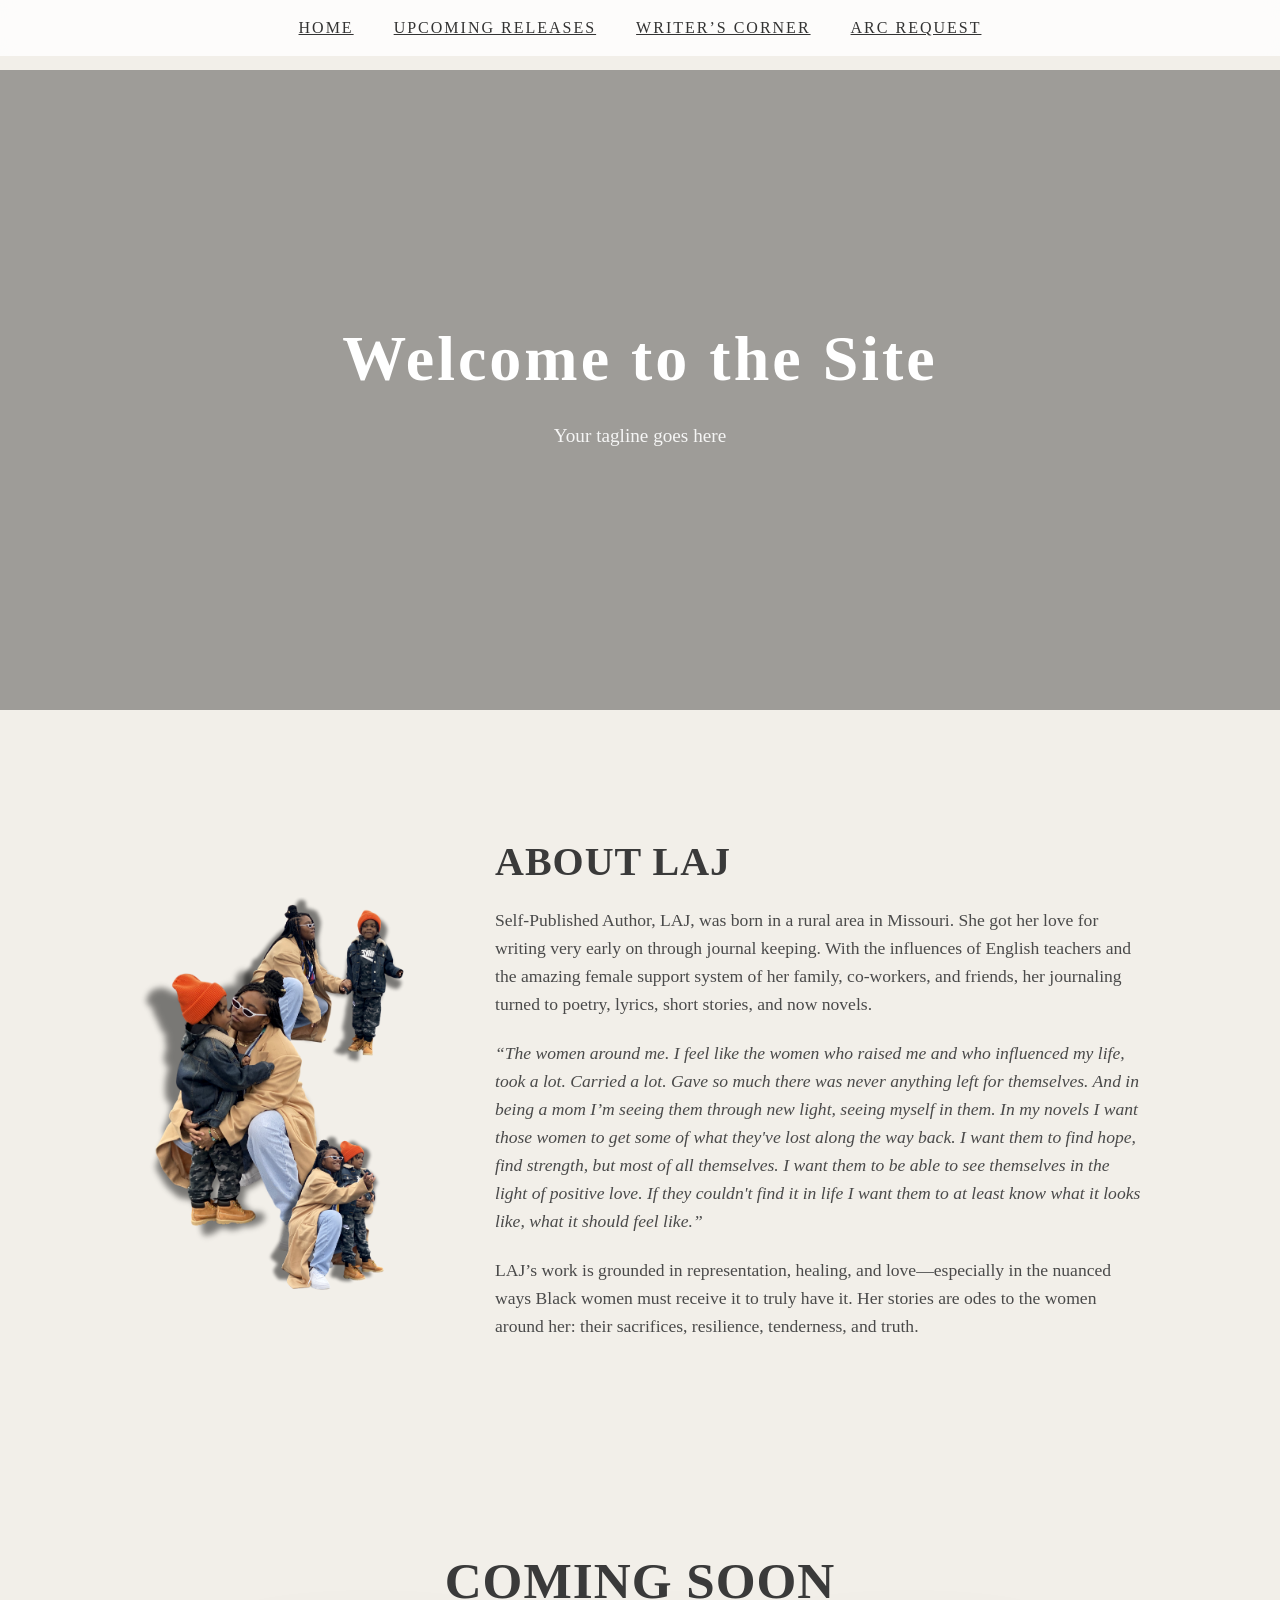
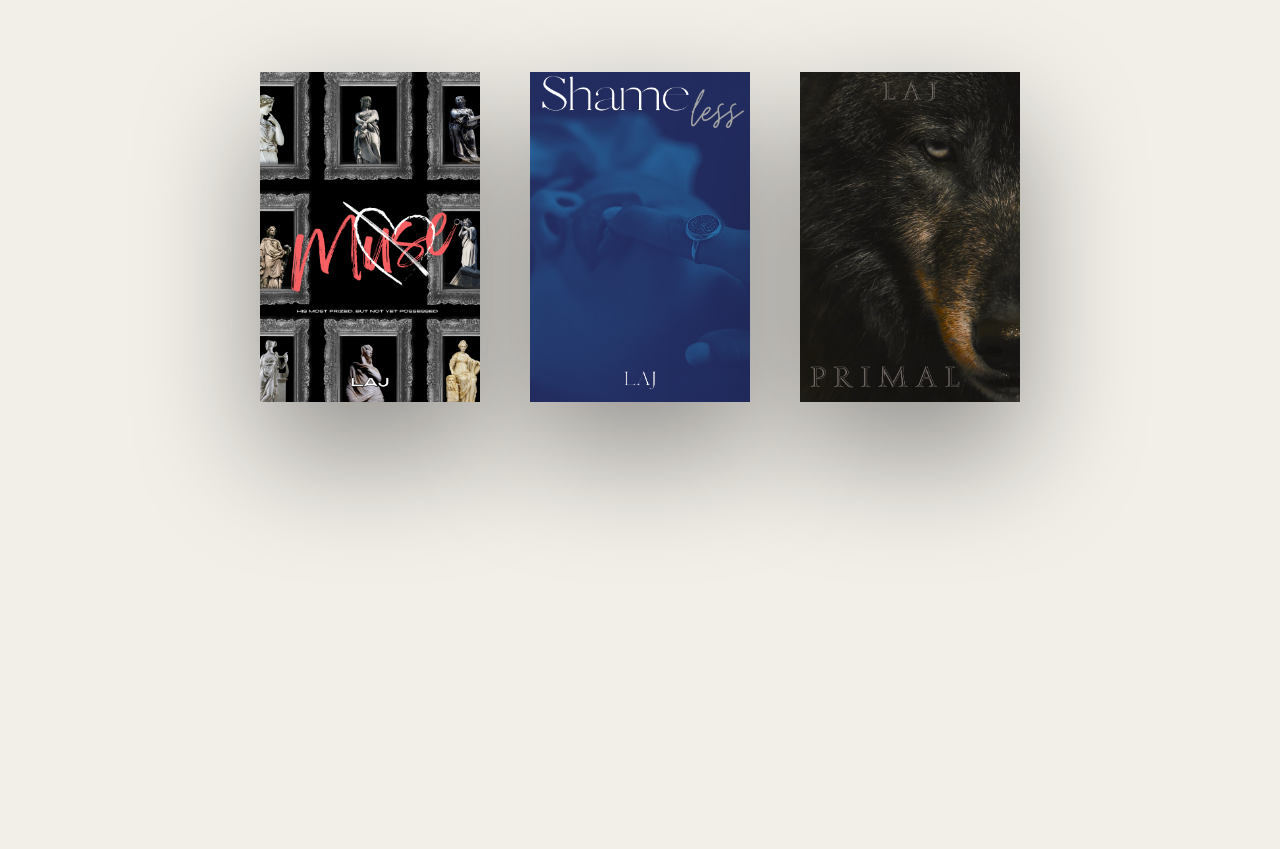
==== commit f5fd07e2: "Update index.html" ====
--- a/index.html
+++ b/index.html
@@ -27,13 +27,15 @@
 
 <section class="hero-video" role="banner" aria-label="Site hero featuring vanity plate video">
   <h2 class="visually-hidden">BY Laj Vanity Plate</h2>
+
   <video autoplay muted loop playsinline aria-hidden="true">
     <source src="vanity-plate.mp4" type="video/mp4">
     Your browser does not support the video tag.
   </video>
-</section>
 
   <div class="hero-overlay">
+    <h1>Welcome to the Site</h1>
+    <p class="tagline">Your tagline goes here</p>
   </div>
 </section>
 
@@ -63,9 +65,9 @@
     <section class="section-card slide-up">
       <h2>Coming Soon</h2>
       <div class="book-grid">
-        <div class="book parallax-book" data-index="0"><img src="book1.jpg" alt="Muse Cover"></div>
-        <div class="book parallax-book" data-index="1"><img src="book2.jpg" alt="Shamless Cover"></div>
-        <div class="book parallax-book" data-index="2"><img src="book3.jpg" alt="Primal"></div>
+        <div class="book parallax-book" data-index="0"><img src="book1.jpg" alt="Muse Cover featuring 8 of the greek muses"></div>
+        <div class="book parallax-book" data-index="1"><img src="book2.jpg" alt="Shamless Cover featuring a girl with her finger to her lips"></div>
+        <div class="book parallax-book" data-index="2"><img src="book3.jpg" alt="Primal cover featuring half a wolf's face"></div>
       </div>
     </section>
   </main>
@@ -74,9 +76,9 @@
   <footer class="fade-in">
     <p>Follow me</p>
     <div class="social-icons">
-      <a href="https://www.tiktok.com/@bylaj" target="_blank"><img src="2.png" alt="TikTok"></a>
-      <a href="https://www.instagram.com/_bylaj" target="_blank"><img src="3.png" alt="Instagram"></a>
-      <a href="https://www.tumblr.com/bylaj" target="_blank"><img src="4.png" alt="Tumblr"></a>
+      <a href="https://www.tiktok.com/@bylaj" target="_blank"><img src="2.png" alt="TikTok profile"></a>
+      <a href="https://www.instagram.com/_bylaj" target="_blank"><img src="3.png" alt="Instagram profile"></a>
+      <a href="https://www.tumblr.com/bylaj" target="_blank"><img src="4.png" alt="Tumblr profile"></a>
     </div>
   
       <p>Contact us: <a href="mailto:bylajsupport@bylaj.com">bylajsupport@bylaj.com</a></p>
--- a/style.css
+++ b/style.css
@@ -7,8 +7,15 @@
   --heritage-gold: #b89b5e;
 }
 
-* { margin: 0; padding: 0; box-sizing: border-box; }
-html { scroll-behavior: smooth; }
+* { 
+  margin: 0; 
+  padding: 0; 
+  box-sizing: border-box; 
+}
+
+html { 
+  scroll-behavior: smooth; 
+}
 
 body {
   font-family: "Georgia", serif;
@@ -20,19 +27,25 @@
 /* -------------------------
    NAVIGATION
 --------------------------*/
-header { position: sticky; top: 0; z-index: 100; }
+header { 
+  position: fixed; /* keeps nav at top */
+  top: 0; 
+  left: 0;
+  width: 100%;
+  z-index: 100;
+  background: rgba(255,255,255,0.8);
+  backdrop-filter: blur(8px);
+}
 
 nav ul {
   display: flex;
   justify-content: center;
   list-style: none;
-  background: rgba(0,0,0,0.1);
   padding: 15px;
-  backdrop-filter: blur(8px);
 }
 
 nav a {
-  font-family: "Times New Roman", serif;
+  font-family: "Cormorant Garamond", serif;
   text-transform: uppercase;
   letter-spacing: 2px;
   font-weight: 400;
@@ -63,27 +76,60 @@
 /* -------------------------
    HERO / INTRO VIDEOS
 --------------------------*/
-.intro-video, .hero-video { position: relative; height: 100vh; overflow: hidden; }
-
-.intro-video video, .hero-video video {
+.hero-video {
+  position: relative;
+  width: 100%;
+  max-width: 100%;
+  overflow: hidden;
+  margin-top: 70px; /* push hero down so overlay does not cover fixed nav */
+}
+
+.hero-video video {
+  width: 100%;
+  height: auto;
+  display: block;
+}
+
+.hero-overlay, .intro-overlay {
+  position: absolute;
+  top: 0;
+  left: 0;
   width: 100%;
   height: 100%;
-  object-fit: cover;
-}
-
-.intro-overlay, .hero-overlay {
-  position: absolute;
-  inset: 0;
   display: flex;
   flex-direction: column;
   justify-content: center;
   align-items: center;
   text-align: center;
-}
-
-.intro-overlay { color: white; background: rgba(0,0,0,0.3); }
-.hero-overlay { background: rgba(0,0,0,0.35); }
-
+  z-index: 1; /* ensures overlay stays below nav */
+  color: white;
+}
+
+.hero-overlay { 
+  background: rgba(0,0,0,0.35); 
+}
+
+.intro-overlay { 
+  background: rgba(0,0,0,0.3); 
+}
+
+.intro-overlay h1, .hero-overlay h1 {
+  font-family: 'Montserrat', cursive;
+  font-size: 4rem;
+  letter-spacing: 3px;
+  margin-bottom: 10px;
+  color: white;
+}
+
+.intro-overlay p, .tagline {
+  font-family: "Georgia", serif;
+  font-size: 1.2rem;
+  color: white;
+  font-weight: 400;
+  opacity: 0.9;
+}
+
+/* Accessibility helper */
 .visually-hidden {
   position: absolute;
   width: 1px;
@@ -94,22 +140,6 @@
   clip: rect(0,0,0,0);
   white-space: nowrap;
   border: 0;
-}
-
-.intro-overlay h1, .hero-overlay h1 {
-  font-family: 'Montserrat',  cursive;
-  font-size: 4rem;
-  letter-spacing: 3px;
-  margin-bottom: 10px;
-  color: white;
-}
-
-.intro-overlay p, .tagline {
-  font-family: "Georgia", serif;
-  font-size: 1.2rem;
-  color: white;
-  font-weight: 400;
-  opacity: 0.9;
 }
 
 /* -------------------------
@@ -827,6 +857,7 @@
   opacity: 1;
 }
 
+
 /* -------------------------
    FADE TEXT HIGHLIGHT
 --------------------------*/
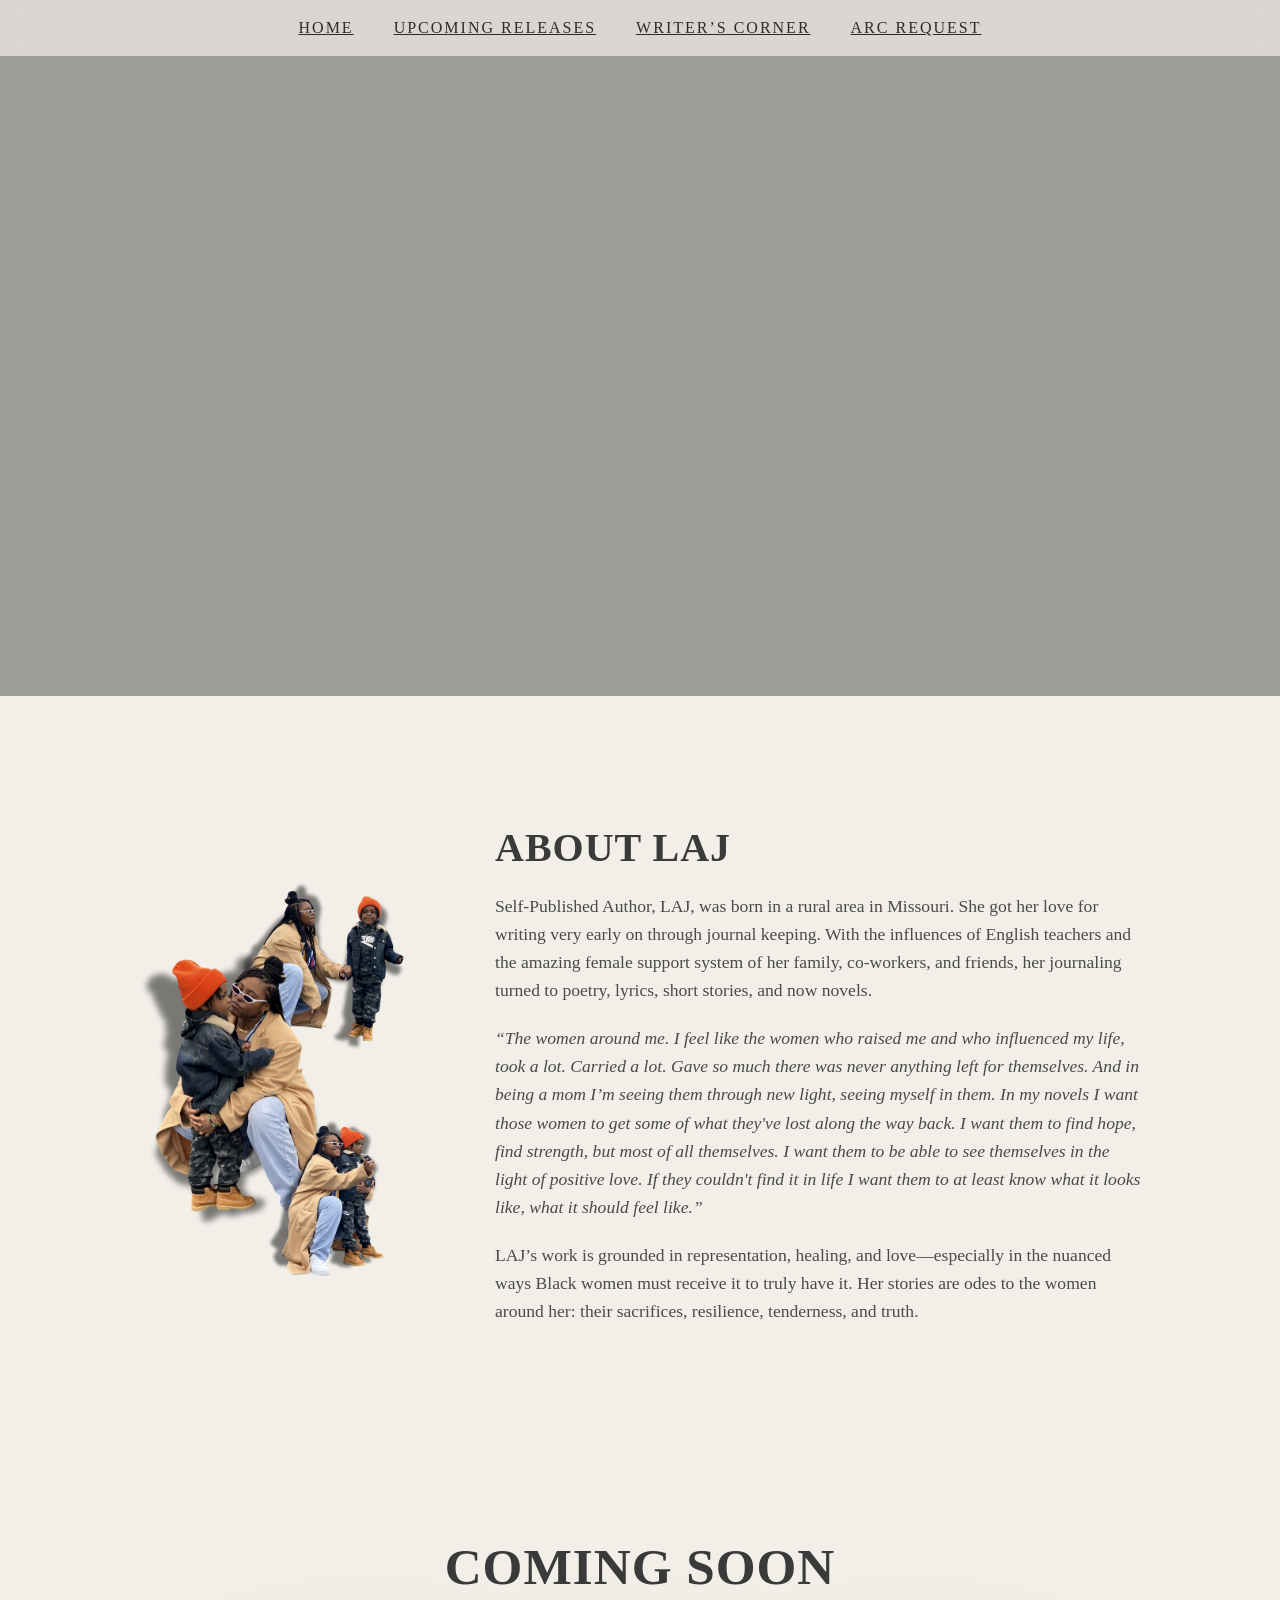
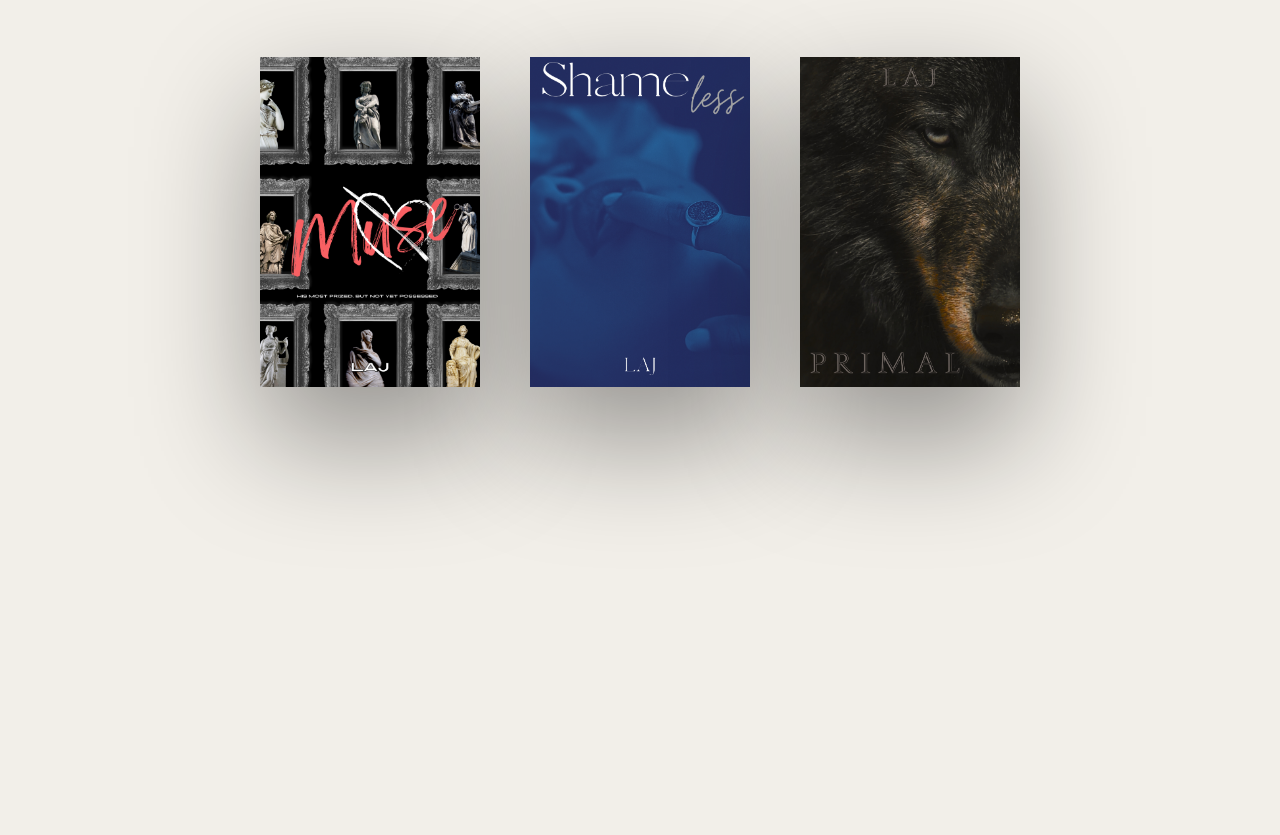
==== commit 84d2fca5: "Update index.html" ====
--- a/index.html
+++ b/index.html
@@ -34,8 +34,6 @@
   </video>
 
   <div class="hero-overlay">
-    <h1>Welcome to the Site</h1>
-    <p class="tagline">Your tagline goes here</p>
   </div>
 </section>
 
--- a/style.css
+++ b/style.css
@@ -7,15 +7,8 @@
   --heritage-gold: #b89b5e;
 }
 
-* { 
-  margin: 0; 
-  padding: 0; 
-  box-sizing: border-box; 
-}
-
-html { 
-  scroll-behavior: smooth; 
-}
+* { margin: 0; padding: 0; box-sizing: border-box; }
+html { scroll-behavior: smooth; }
 
 body {
   font-family: "Georgia", serif;
@@ -27,21 +20,15 @@
 /* -------------------------
    NAVIGATION
 --------------------------*/
-header { 
-  position: fixed; /* keeps nav at top */
-  top: 0; 
-  left: 0;
-  width: 100%;
-  z-index: 100;
-  background: rgba(255,255,255,0.8);
+header { position: relative; top: 0; z-index: 100; }
+
+nav ul {
+  display: flex;
+  justify-content: center;
+  list-style: none;
+  background: rgba(0,0,0,0.1);
+  padding: 15px;
   backdrop-filter: blur(8px);
-}
-
-nav ul {
-  display: flex;
-  justify-content: center;
-  list-style: none;
-  padding: 15px;
 }
 
 nav a {
@@ -81,7 +68,6 @@
   width: 100%;
   max-width: 100%;
   overflow: hidden;
-  margin-top: 70px; /* push hero down so overlay does not cover fixed nav */
 }
 
 .hero-video video {
@@ -90,46 +76,15 @@
   display: block;
 }
 
-.hero-overlay, .intro-overlay {
+.hero-overlay {
   position: absolute;
   top: 0;
   left: 0;
   width: 100%;
   height: 100%;
-  display: flex;
-  flex-direction: column;
-  justify-content: center;
-  align-items: center;
-  text-align: center;
-  z-index: 1; /* ensures overlay stays below nav */
-  color: white;
-}
-
-.hero-overlay { 
-  background: rgba(0,0,0,0.35); 
-}
-
-.intro-overlay { 
-  background: rgba(0,0,0,0.3); 
-}
-
-.intro-overlay h1, .hero-overlay h1 {
-  font-family: 'Montserrat', cursive;
-  font-size: 4rem;
-  letter-spacing: 3px;
-  margin-bottom: 10px;
-  color: white;
-}
-
-.intro-overlay p, .tagline {
-  font-family: "Georgia", serif;
-  font-size: 1.2rem;
-  color: white;
-  font-weight: 400;
-  opacity: 0.9;
-}
-
-/* Accessibility helper */
+  background: rgba(0,0,0,0.3); /* optional overlay */
+}
+
 .visually-hidden {
   position: absolute;
   width: 1px;
@@ -141,6 +96,36 @@
   white-space: nowrap;
   border: 0;
 }
+
+.intro-overlay, .hero-overlay {
+  position: absolute;
+  inset: 0;
+  display: flex;
+  flex-direction: column;
+  justify-content: center;
+  align-items: center;
+  text-align: center;
+}
+
+.intro-overlay { color: white; background: rgba(0,0,0,0.3); }
+.hero-overlay { background: rgba(0,0,0,0.35); }
+
+.intro-overlay h1, .hero-overlay h1 {
+  font-family: 'Montserrat',  cursive;
+  font-size: 4rem;
+  letter-spacing: 3px;
+  margin-bottom: 10px;
+  color: white;
+}
+
+.intro-overlay p, .tagline {
+  font-family: "Georgia", serif;
+  font-size: 1.2rem;
+  color: white;
+  font-weight: 400;
+  opacity: 0.9;
+}
+
 
 /* -------------------------
    SECTION HEADERS About & Featured Books
